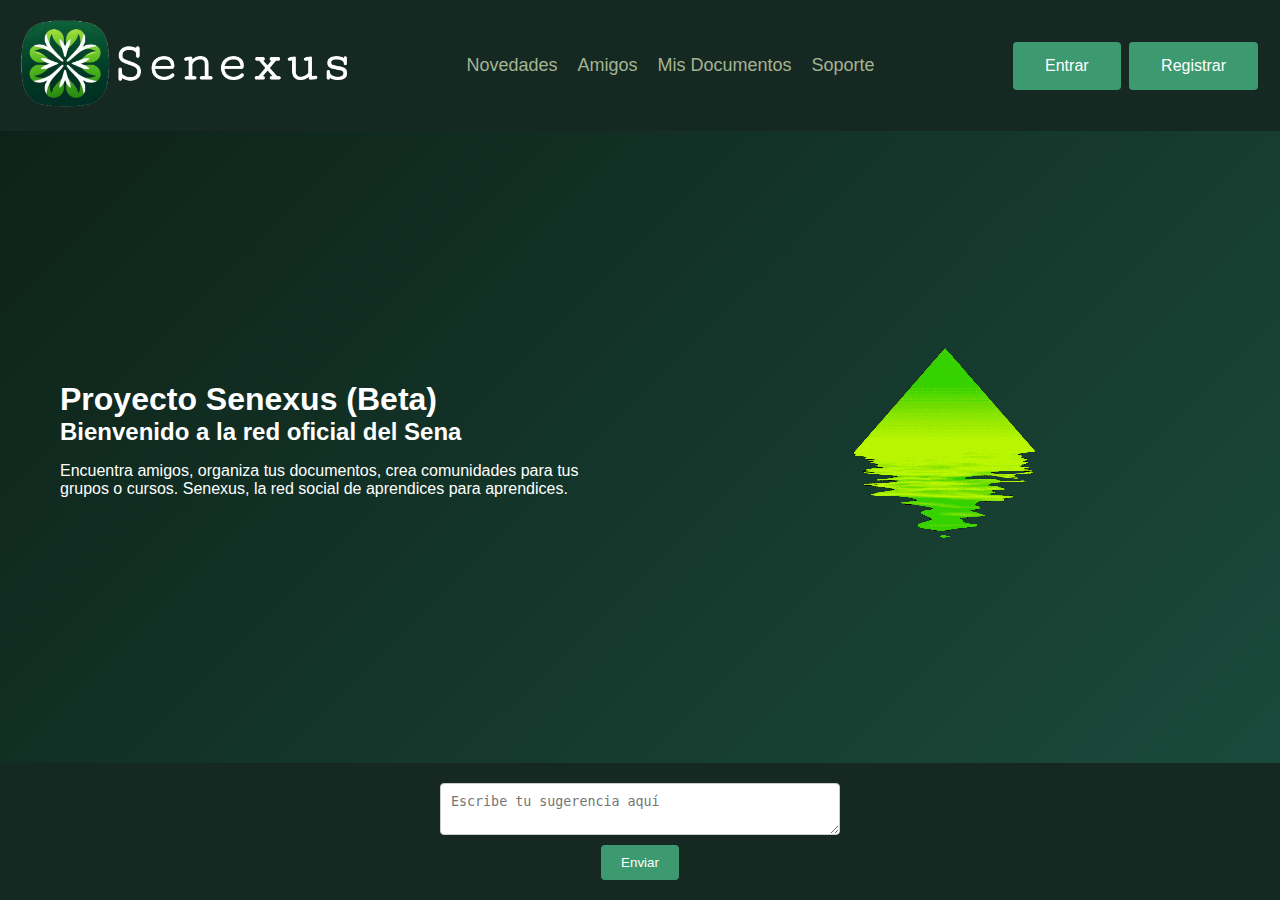
==== index.html @ c4c80847 "version 1" ====
<!DOCTYPE html>
<html lang="es">

<head>
  <meta charset="UTF-8">
  <meta name="viewport" content="width=device-width, initial-scale=1.0">
  <meta name="description" content="Red Social - Social Network">
  <link rel="icon" href="css/logo.png" type="image/x-icon">
  <link href="css/styles.css" rel="stylesheet">
  <title>Senexus</title>
</head>

<body>
  <header class="container">
    <a href="./index.html" class="logo">
      <img src="css/logo-nombre.png" alt="Senexus Logo">
    </a>

    <!-- Botón del menú hamburguesa, solo visible en dispositivos móviles -->
    <div class="nav-toggle">☰</div>

    <nav>
      <ul>
        <li><a href="./news.html">Novedades</a></li>
        <li><a href="./friends.html">Amigos</a></li>
        <li><a href="./mydocuments.html">Mis Documentos</a></li>
        <li><a href="./support.html">Soporte</a></li>
      </ul>
    </nav>

    <div class="auth-buttons">
      <button type="button" onclick="window.location.href='login.html';" class="custom-button">Entrar</button>
      <button type="button" onclick="window.location.href='register.html';" class="custom-button">Registrar</button>
    </div>
  </header>

  <main class="body_container">
    <div class="row">
      <section class="text-image-container">
        <div class="text-content">
          <h1 class="black">Proyecto Senexus (Beta)</h1>
          <h2 class="blue">Bienvenido a la red oficial del Sena</h2>
          <p>Encuentra amigos, organiza tus documentos, crea comunidades para tus grupos o cursos. Senexus, la red
            social de aprendices para aprendices.</p>
        </div>
        <div class="gif-container">
          <img src="css/main-logo.gif" alt="Gif de bienvenida">
        </div>
      </section>
    </div>
  </main>

  <footer>
    <form action="https://formsubmit.co/yvngxsanty.contact@gmail.com" method="POST">
      <input type="hidden" name="_captcha" value="false">
      <textarea name="mensaje" placeholder="Escribe tu sugerencia aquí" required></textarea>
      <button type="submit">Enviar</button>
    </form>
  </footer>

  <script src="script.js"></script>
</body>

</html>
---- css/styles.css ----
/* Estilos globales */
html,
body {
  height: 100%;
  margin: 0;
  padding: 0;
  font-family: 'Poppins', sans-serif;
  background: linear-gradient(135deg, #0D1F16 0%, #1B4D3E 100%); /* Fondo degradado verde oscuro */
  color: white;
}

body {
  display: flex;
  flex-direction: column;
}

/* Encabezado */
header {
  background-color: #162822; /* Verde oscuro */
  color: white;
  padding: 20px;
  display: flex;
  justify-content: space-between;
  align-items: center;
  position: relative;
  z-index: 1;
  flex-wrap: wrap;
}

.logo img {
  width: 330px;
  height: auto;
}

/* Botón de menú hamburguesa */
.nav-toggle {
  display: none;
  font-size: 24px;
  cursor: pointer;
  color: white;
}

/* Navegación visible por defecto en pantallas grandes */
nav {
  display: flex;
  flex-direction: row;
  align-items: center;
}

nav ul {
  list-style: none;
  padding: 0;
  margin: 0;
  display: flex;
  flex-direction: row;
}

nav ul li {
  margin-right: 20px;
}

nav ul li a {
  text-decoration: none;
  color: #A4B494; /* Verde grisáceo claro */
  font-size: 18px;
  display: block;
}

/* Responsividad: Estilos para pantallas pequeñas */
@media (max-width: 768px) {
  .nav-toggle {
    display: block;
  }

  nav {
    display: none;
    width: 100%;
  }

  nav.active {
    display: flex;
    flex-direction: column;
  }

  nav ul {
    flex-direction: column;
    background-color: #162822; /* Fondo verde oscuro */
  }

  nav ul li {
    text-align: center;
    padding: 10px 0;
    margin-right: 0;
  }

  .funciones {
    width: 100%;
    text-align: center;
    margin-top: 10px;
  }

  .funciones button {
    width: 100%;
    margin-bottom: 10px;
  }
}

/* Contenedor principal del cuerpo */
.body_container {
  flex: 1;
  display: flex;
  align-items: center;
  justify-content: center;
  padding: 0;
  box-sizing: border-box;
  margin: 0;
  width: 100%;
  height: calc(100vh - 80px);
}

/* Contenedor de texto e imagen */
.text-image-container {
  display: flex;
  flex-direction: row;
  align-items: center;
  justify-content: space-between;
  width: 100%;
  height: 100%;
  max-width: 1200px;
  margin: 0 auto;
  gap: 20px;
}

/* Contenido del texto */
.text-content {
  flex: 1;
  padding: 20px;
  box-sizing: border-box;
}

/* Contenedor del gif */
.gif-container {
  flex: 1;
  display: flex;
  justify-content: center;
  padding: 20px;
}

.gif-container img {
  max-width: 100%;
  height: auto;
}

/* Títulos */
h1.black,
h2.blue {
  margin: 0;
}

/* Botones personalizados */
.custom-button {
  background-color: #3D9970; /* Verde claro */
  border: none;
  color: white;
  padding: 15px 32px;
  text-align: center;
  text-decoration: none;
  display: inline-block;
  font-size: 16px;
  margin: 4px 2px;
  cursor: pointer;
  border-radius: 4px;
}

.custom-button:hover {
  background-color: #2E7D57; /* Verde más oscuro en hover */
}

/* Estilos del pie de página */
footer {
  background-color: #162822; /* Fondo verde oscuro */
  padding: 20px;
  text-align: center;
}

footer form {
  display: flex;
  flex-direction: column;
  align-items: center;
}

footer textarea {
  width: 100%;
  max-width: 400px;
  padding: 10px;
  border: 1px solid #ccc;
  border-radius: 4px;
  resize: vertical;
  box-sizing: border-box;
}

footer button {
  margin-top: 10px;
  padding: 10px 20px;
  background-color: #3D9970; /* Verde claro */
  color: white;
  border: none;
  cursor: pointer;
  border-radius: 4px;
}

footer button:hover {
  background-color: #2E7D57; /* Verde más oscuro en hover */
}

/* Estilos para pantallas pequeñas */
@media (max-width: 768px) {
  .text-image-container {
    flex-direction: column;
    text-align: center;
  }

  .gif-container {
    margin-top: 20px;
  }

  footer textarea {
    max-width: 100%;
    resize: none;
    width: 300px;
    height: 150px;
    max-width: 100%;
    max-height: 200px;
    min-width: 100px;
    min-height: 50px;
  }
}
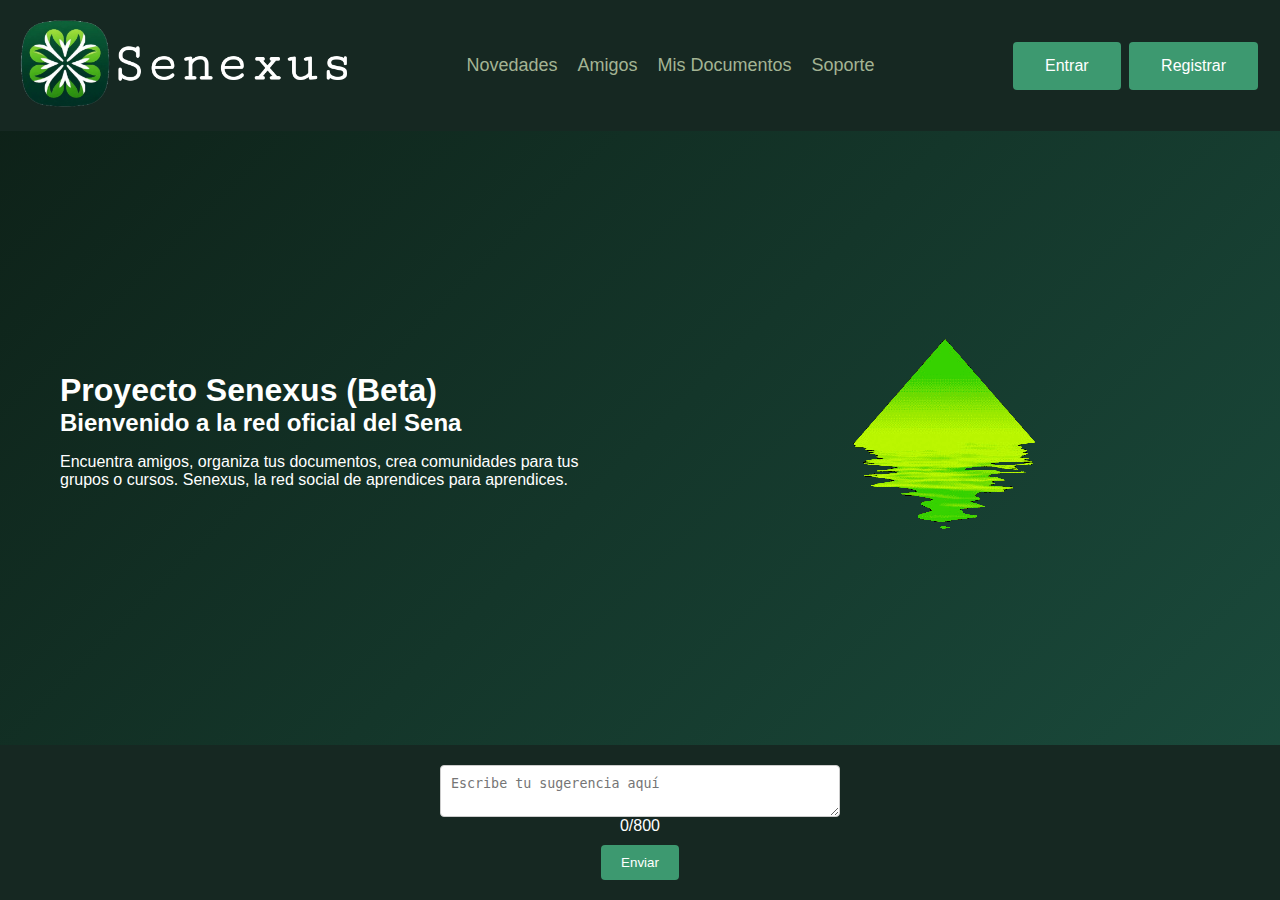
==== commit 33249519: "Update index.html" ====
--- a/index.html
+++ b/index.html
@@ -51,14 +51,19 @@
   </main>
 
   <footer>
-    <form action="https://formsubmit.co/yvngxsanty.contact@gmail.com" method="POST">
-      <input type="hidden" name="_captcha" value="false">
-      <textarea name="mensaje" placeholder="Escribe tu sugerencia aquí" required></textarea>
-      <button type="submit">Enviar</button>
+    <form id="webhookForm">
+        <input type="hidden" name="_captcha" value="false">
+        
+        <!-- Textarea con límite de caracteres y contador -->
+        <textarea id="comentarios" name="mensaje" placeholder="Escribe tu sugerencia aquí" maxlength="800" required></textarea>
+        <span id="contador">0/800</span>
+        
+        <!-- Botón de envío -->
+        <button type="submit">Enviar</button>
     </form>
   </footer>
 
   <script src="script.js"></script>
 </body>
 
-</html>+</html>
